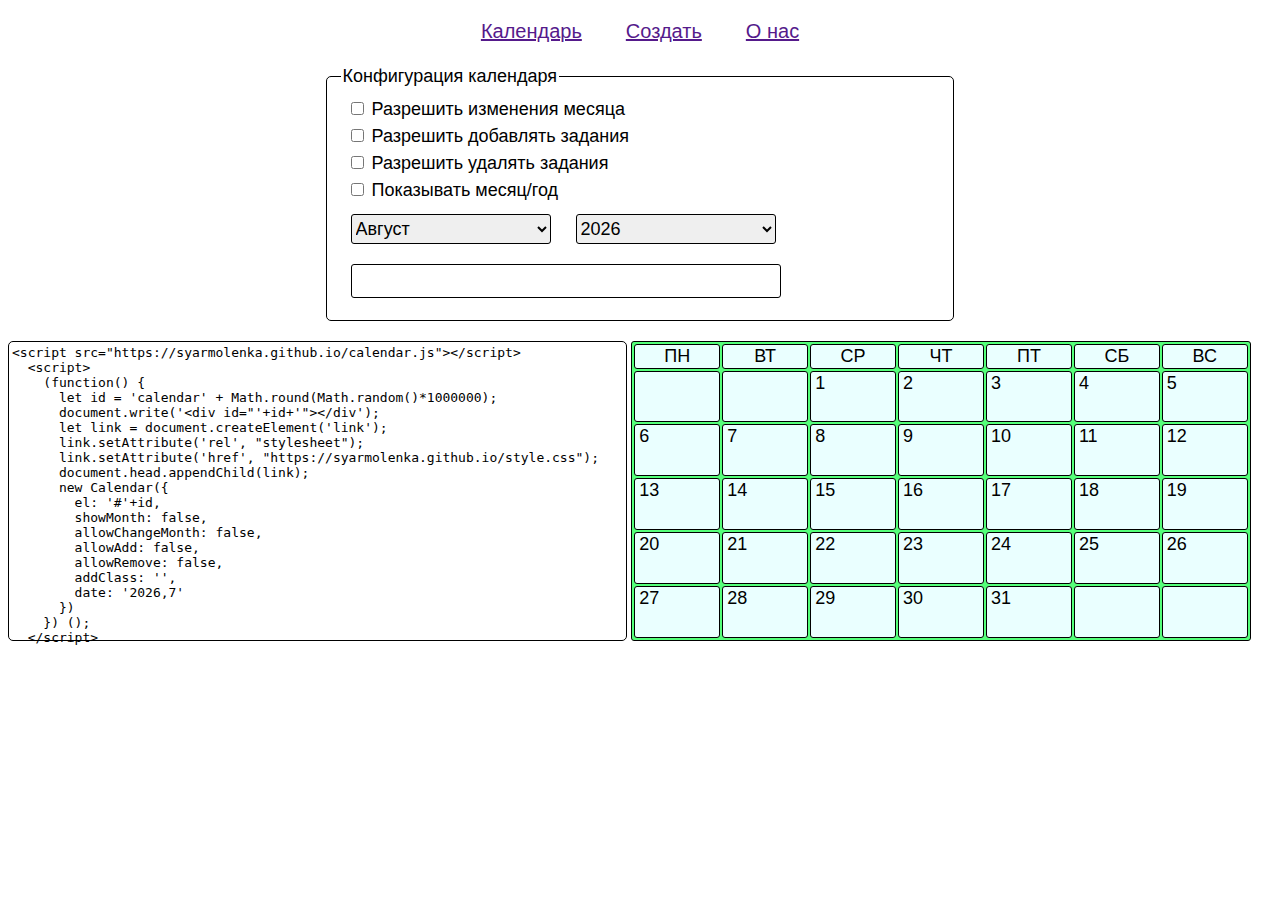
==== index.html @ 5ba9110d "font" ====
<!DOCTYPE html>
<html lang="en">
<head>
  <meta charset="UTF-8">
  <meta name="viewport" content="width=device-width, initial-scale=1.0">
  <meta http-equiv="X-UA-Compatible" content="ie=edge">
  <title>Calendar</title>
  <style>
    a {
      font: 20px Arial;
      margin: 20px;
    }
    .header {
      text-align: center;
      margin: 20px 0;
    }
    form {
      width: 100%;
    }
    fieldset, textarea {
      border: 1px solid #000;
      border-radius: 5px;
      font: 18px Arial;
      line-height: 1.5;
    }
    input {
      margin-left: 10px;
    }
    select, .input_text {
      font: 18px Arial;
      width: 200px;
      height: 30px;
      margin: 10px;
      border: 1px solid #000;
      border-radius: 3px;
    }
    .input_text {
      width: 424px;
    }
    #setup {
      margin: auto;
      width: 50%;
    }
    #code {
      border: 1px solid #000;
      border-radius: 5px;
      font: 13px Arial;
      height: 300px;
      width: 49%;
      box-sizing: border-box;
      display: inline-block;
      margin-top: 20px;
    }
    pre {
      margin: 3px;
      position:absolute;
    }
    #calendar {
      width: 49%;
      height: 300px;
      display: inline-block;
    }
    #calendar table {
      width: 100%;
      height: 100%
    }
    #calendar td {
      width: 40px;
      height: 20px;
    }
    #calendar th {
      font: 18px Arial;
      width: 40px;
      height: 20px;
    }
    #calendar .task {
      padding-left: 1px;
      width: 40px;
      overflow: hidden;
    }
    td, th {
      font: 18px Arial;
      width: 150px;
      height: 70px;
      border: 1px solid #000;
      border-radius: 3px;
      text-align: center;
      background: #EAFFFF;
      cursor: pointer;
    }
    th {
      font: 30px Arial;
    }
    tbody td {
      text-align: left;
      vertical-align: text-top;
    }
    span {
      margin: 3px;
    }
    table {
      margin: auto;
      border: 1px solid #000;
      border-radius: 3px;
      background: #55FF7A;
    }
    .task {
      padding-left: 1px;
      width: 140px;
      overflow: hidden;
    }
    .del_task {
      position: absolute;
      width: 16px;
      display: inline-block;
      background: red;
      text-align: center;
    }
    .task, .del_task {
      border: 1px solid #000;
      border-radius: 8px;
      height:16px;
      line-height: 0.9em;
    }
    .comment {
      position: absolute;
      left: 100px;
    }
    textarea:focus {
      outline: none;
    }
    .hide {
      display: none;
    }
    #about {
      font: 100px Arial;
      text-align: center;
    }
  </style>
</head>
<body>
  <header>
    <div class="header">
      <a href="" name="page1">Календарь</a>
      <a href="" name="page2">Создать</a>
      <a href="" name="page3">О нас</a>
    </div>
  </header>
  <div id="setup">
    <form name="setup">
      <fieldset>
        <legend>Конфигурация календаря</legend>
        <input type="checkbox" name="allowChangeMonth"> Разрешить изменения месяца<br>
        <input type="checkbox" name="allowAdd"> Разрешить добавлять задания<br>
        <input type="checkbox" name="allowRemove"> Разрешить удалять задания<br>
        <input type="checkbox" name="showMonth"> Показывать месяц/год<br>
        <select name="month" id="month"></select>
        <select name="year" id="year"></select><br>
        <input type="text" name="addClass" class="input_text">
      </fieldset>
    </form>
  </div>
  <div id="code">
    <pre></pre>
  </div>
  <div id="calendar"></div>

  <script type="text/javascript" src="calendar.js"></script>
  <script type="text/javascript" src="script.js"></script>
  <script type="text/javascript" src="spa.js"></script>
</body>
</html>
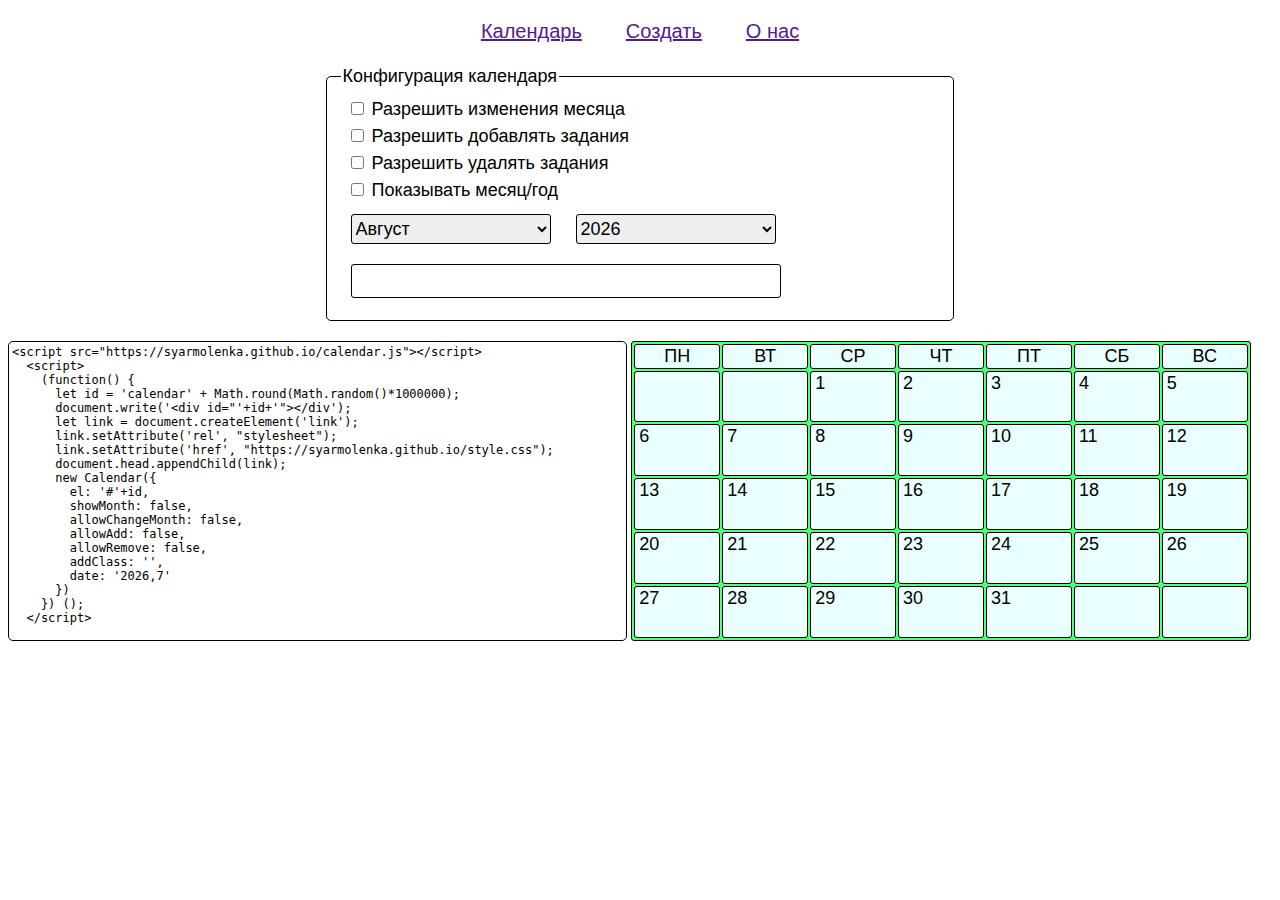
==== commit d08c4ddf: "font" ====
--- a/index.html
+++ b/index.html
@@ -44,7 +44,7 @@
     #code {
       border: 1px solid #000;
       border-radius: 5px;
-      font: 13px Arial;
+      font: 12px Arial;
       height: 300px;
       width: 49%;
       box-sizing: border-box;
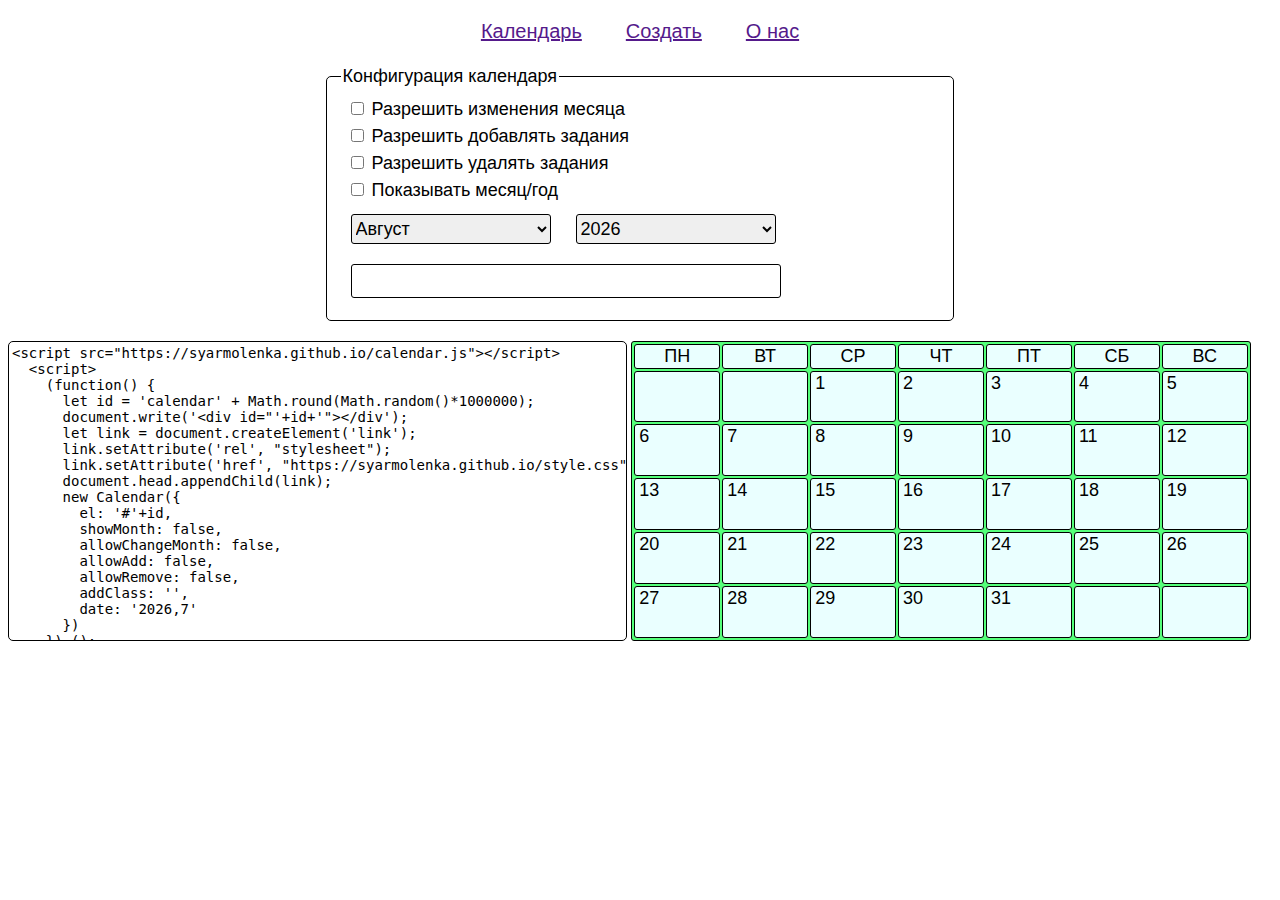
==== commit ec88d996: "have made changes" ====
--- a/index.html
+++ b/index.html
@@ -44,16 +44,16 @@
     #code {
       border: 1px solid #000;
       border-radius: 5px;
-      font: 12px Arial;
+      font: 14px Arial;
       height: 300px;
       width: 49%;
       box-sizing: border-box;
       display: inline-block;
       margin-top: 20px;
+      overflow: scroll;
     }
     pre {
       margin: 3px;
-      position:absolute;
     }
     #calendar {
       width: 49%;
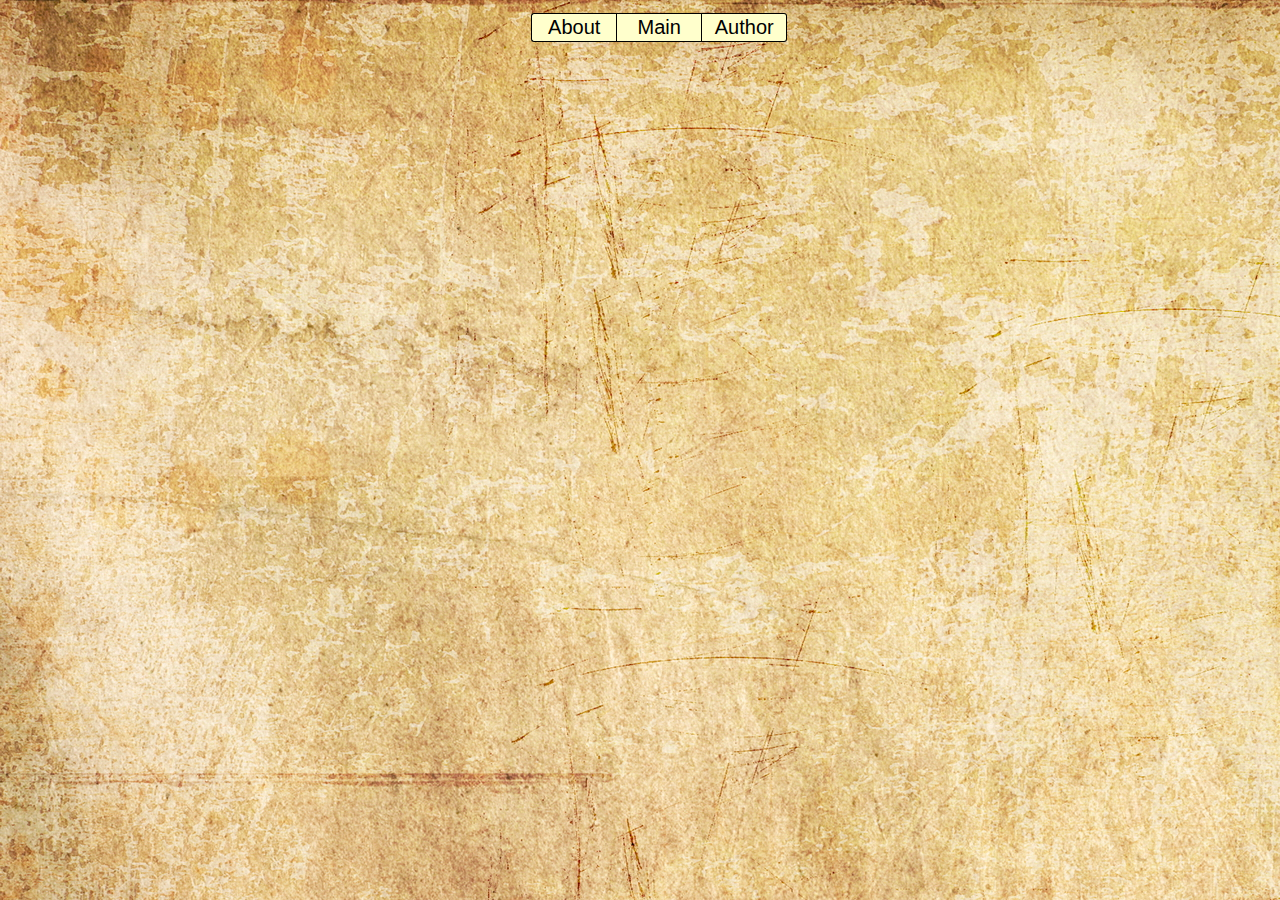
==== commit 04d26b74: "weather" ====
--- a/index.html
+++ b/index.html
@@ -4,169 +4,54 @@
   <meta charset="UTF-8">
   <meta name="viewport" content="width=device-width, initial-scale=1.0">
   <meta http-equiv="X-UA-Compatible" content="ie=edge">
-  <title>Calendar</title>
-  <style>
-    a {
-      font: 20px Arial;
-      margin: 20px;
-    }
-    .header {
-      text-align: center;
-      margin: 20px 0;
-    }
-    form {
-      width: 100%;
-    }
-    fieldset, textarea {
-      border: 1px solid #000;
-      border-radius: 5px;
-      font: 18px Arial;
-      line-height: 1.5;
-    }
-    input {
-      margin-left: 10px;
-    }
-    select, .input_text {
-      font: 18px Arial;
-      width: 200px;
-      height: 30px;
-      margin: 10px;
-      border: 1px solid #000;
-      border-radius: 3px;
-    }
-    .input_text {
-      width: 424px;
-    }
-    #setup {
-      margin: auto;
-      width: 50%;
-    }
-    #code {
-      border: 1px solid #000;
-      border-radius: 5px;
-      font: 14px Arial;
-      height: 300px;
-      width: 49%;
-      box-sizing: border-box;
-      display: inline-block;
-      margin-top: 20px;
-      overflow: scroll;
-    }
-    pre {
-      margin: 3px;
-    }
-    #calendar {
-      width: 49%;
-      height: 300px;
-      display: inline-block;
-    }
-    #calendar table {
-      width: 100%;
-      height: 100%
-    }
-    #calendar td {
-      width: 40px;
-      height: 20px;
-    }
-    #calendar th {
-      font: 18px Arial;
-      width: 40px;
-      height: 20px;
-    }
-    #calendar .task {
-      padding-left: 1px;
-      width: 40px;
-      overflow: hidden;
-    }
-    td, th {
-      font: 18px Arial;
-      width: 150px;
-      height: 70px;
-      border: 1px solid #000;
-      border-radius: 3px;
-      text-align: center;
-      background: #EAFFFF;
-      cursor: pointer;
-    }
-    th {
-      font: 30px Arial;
-    }
-    tbody td {
-      text-align: left;
-      vertical-align: text-top;
-    }
-    span {
-      margin: 3px;
-    }
-    table {
-      margin: auto;
-      border: 1px solid #000;
-      border-radius: 3px;
-      background: #55FF7A;
-    }
-    .task {
-      padding-left: 1px;
-      width: 140px;
-      overflow: hidden;
-    }
-    .del_task {
-      position: absolute;
-      width: 16px;
-      display: inline-block;
-      background: red;
-      text-align: center;
-    }
-    .task, .del_task {
-      border: 1px solid #000;
-      border-radius: 8px;
-      height:16px;
-      line-height: 0.9em;
-    }
-    .comment {
-      position: absolute;
-      left: 100px;
-    }
-    textarea:focus {
-      outline: none;
-    }
-    .hide {
-      display: none;
-    }
-    #about {
-      font: 100px Arial;
-      text-align: center;
-    }
-  </style>
+  <title>Document</title>
+  <link rel="stylesheet" href="style.css">
 </head>
 <body>
   <header>
-    <div class="header">
-      <a href="" name="page1">Календарь</a>
-      <a href="" name="page2">Создать</a>
-      <a href="" name="page3">О нас</a>
+    <div class="head">
+      <div class="request r1 hide">
+        <label><input type="radio" class="http" name="request" value="XHR"checked>XHR</label>
+      </div><div class="request r2 hide">
+        <label><input type="radio" class="http" name="request" value="fetch">fetch</label>
+      </div>
+    </div>
+    <div class="head">
+      <ul><li><a href="#" class="route a1">About</a></li><li><a href="#" class="route a2">Main</a></li><li><a href="#" class="route a3">Author</a></li></ul>
+    </div>
+    <div class="head search hide">
+      <div id="search">
+        <input type="text">
+        <div id="button">
+          Найти
+        </div>
+      </div>
     </div>
   </header>
-  <div id="setup">
-    <form name="setup">
-      <fieldset>
-        <legend>Конфигурация календаря</legend>
-        <input type="checkbox" name="allowChangeMonth"> Разрешить изменения месяца<br>
-        <input type="checkbox" name="allowAdd"> Разрешить добавлять задания<br>
-        <input type="checkbox" name="allowRemove"> Разрешить удалять задания<br>
-        <input type="checkbox" name="showMonth"> Показывать месяц/год<br>
-        <select name="month" id="month"></select>
-        <select name="year" id="year"></select><br>
-        <input type="text" name="addClass" class="input_text">
-      </fieldset>
-    </form>
-  </div>
-  <div id="code">
-    <pre></pre>
-  </div>
-  <div id="calendar"></div>
-
-  <script type="text/javascript" src="calendar.js"></script>
+  <main class="hide">
+    <div id="map">
+      <div id="star"><img src="pics/star-icon.png" alt=""> </div>
+    </div>
+  </main>
+  <footer class="hide">
+    <div id="history"></div>
+    <div id="weather">
+      <div></div>
+      <div></div>
+    </div>
+    <div id="favorite"></div>
+  </footer>
+  <div class="about"></div>
+  <div class="author"></div>
+  <script>
+    let stage = {};
+    let myMap;
+  </script>
+  <script src="http://api-maps.yandex.ru/2.1/?lang=ru_RU" type="text/javascript"></script>
+  <script type="text/javascript" src="observer.js"></script>
+  <script type="text/javascript" src="request.js"></script>
+  <script type="text/javascript" src="local.js"></script>
   <script type="text/javascript" src="script.js"></script>
-  <script type="text/javascript" src="spa.js"></script>
+  <script type="text/javascript" src="route.js"></script>
 </body>
 </html>
--- a/style.css
+++ b/style.css
@@ -0,0 +1,207 @@
+body {
+  background-image: url(pics/bgrimg.jpg);
+}
+.head {
+  margin-left: 1%;
+  display: inline-block;
+  width: 31.75%;
+  height: 40px;
+  text-align: center;
+  vertical-align: middle;
+}
+.head>* {
+  margin-top: 5px;
+  font: 20px Arial;
+}
+.request {
+  padding: 2px;
+  display: inline-block;
+  width: 80px;
+  border: 1px solid #000;
+  background: #ffc;
+  cursor: pointer;
+}
+.request>label {
+  cursor: pointer;
+}
+.request:hover {
+  background: #fd0;
+}
+.request.r1 {
+  border-right: none;
+  border-radius: 3px 0 0 3px;
+}
+.request.r2 {
+  border-radius: 0 3px 3px 0;
+}
+.http {
+  margin-left: 0;
+}
+li {
+  display: inline;
+}
+.route {
+  padding: 2px;
+  display: inline-block;
+  width: 80px;
+  text-decoration: none;
+  color: #000;
+  border: 1px solid #000;
+  background: #ffc;
+}
+.route:hover {
+  background: #fd0;
+}
+.route.a1 {
+  border-right: none;
+  border-radius: 3px 0 0 3px;
+}
+.route.a3 {
+  border-left: none;
+  border-radius: 0 3px 3px 0;
+}
+#search {
+  background: #fff;
+  overflow: hidden;
+  display: inline-block;
+  height: 25px;
+  border: 1px solid #000;
+  border-radius: 3px;
+}
+#search>input {
+  height: 80%;
+  border: none;
+  font-size: 20px;
+}
+#button {
+  display: inline-block;
+  width: 80px;
+  border-left: 1px solid #000;
+  padding: 1px;
+  cursor: pointer;
+  background: #ffc;
+}
+#button:hover {
+  background: #fd0;
+}
+#search>input:focus {
+  outline: none;
+}
+main {
+  display: inline-block;
+  width: 100%;
+  margin-top: 10px;
+}
+#map {
+  float: left;
+  border: 1px solid #000;
+  border-radius: 3px;
+  overflow: hidden;
+  height: 400px;
+  width: 98%;
+  display: inline;
+  margin: 1%;
+  margin-top: 0;
+  overflow: hidden;
+}
+#star {
+  position: absolute;
+  display: inline-block;
+  width: 50px;
+  height: 50px;
+  z-index: 1;
+  left: 93%;
+  top: 11%;
+}
+#star>img {
+  width: 50px;
+  height: 50px;
+  cursor: pointer;
+}
+footer>* {
+  background: #ffc;
+  margin-left: 1%;
+  display: inline-block;
+  width: 30.7%;
+  height: 140px;
+  border: 1px solid #000;
+  border-radius: 5px;
+  vertical-align: middle;
+  padding: 0.5%
+}
+.hide {
+  display: none;
+}
+.close {
+  background: #FF8c8c;
+  width: 20px;
+  border: none;
+  border-radius: 100%;
+  cursor: pointer;
+}
+.close:hover {
+  background: #f00;
+}
+.favorite {
+  text-align: right;
+}
+.favorite>span {
+  float: left
+}
+.favorite, .history {
+  background: #fff;
+  margin: 1px;
+  padding: 2px;
+  cursor: pointer;
+  border: 1px solid #000;
+  border-radius: 3px;
+}
+.favorite:hover, .history:hover {
+  background: #E4FF37;
+}
+.author {
+  text-align: center;
+}
+.author>* {
+  display: block;
+  margin: 10px
+}
+.author>span {
+  font: 40px Monotype Corsiva;
+  font-weight: 600;
+}
+.author>img {
+  width: 250px;
+  margin: auto;
+  border-radius: 3px;
+}
+.author a {
+  display: inline-block;
+  background-image: url(pics/socnet.png);
+  width: 300px;
+  height: 70px;
+  border-radius: 3px;
+}
+.gh {
+  background-position: 4px -39px;
+}
+.fb {
+  background-position: 6px -339px;
+}
+.sl {
+  background-position: 10px -189px;
+}
+.author li {
+  margin: 10px;
+  list-style: none;
+}
+.author>ul {
+  margin: 20px;
+  padding: 0;
+}
+
+.about {
+  font: 30px Monotype Corsiva;
+  font-weight: 600;
+  margin: 20px;
+}
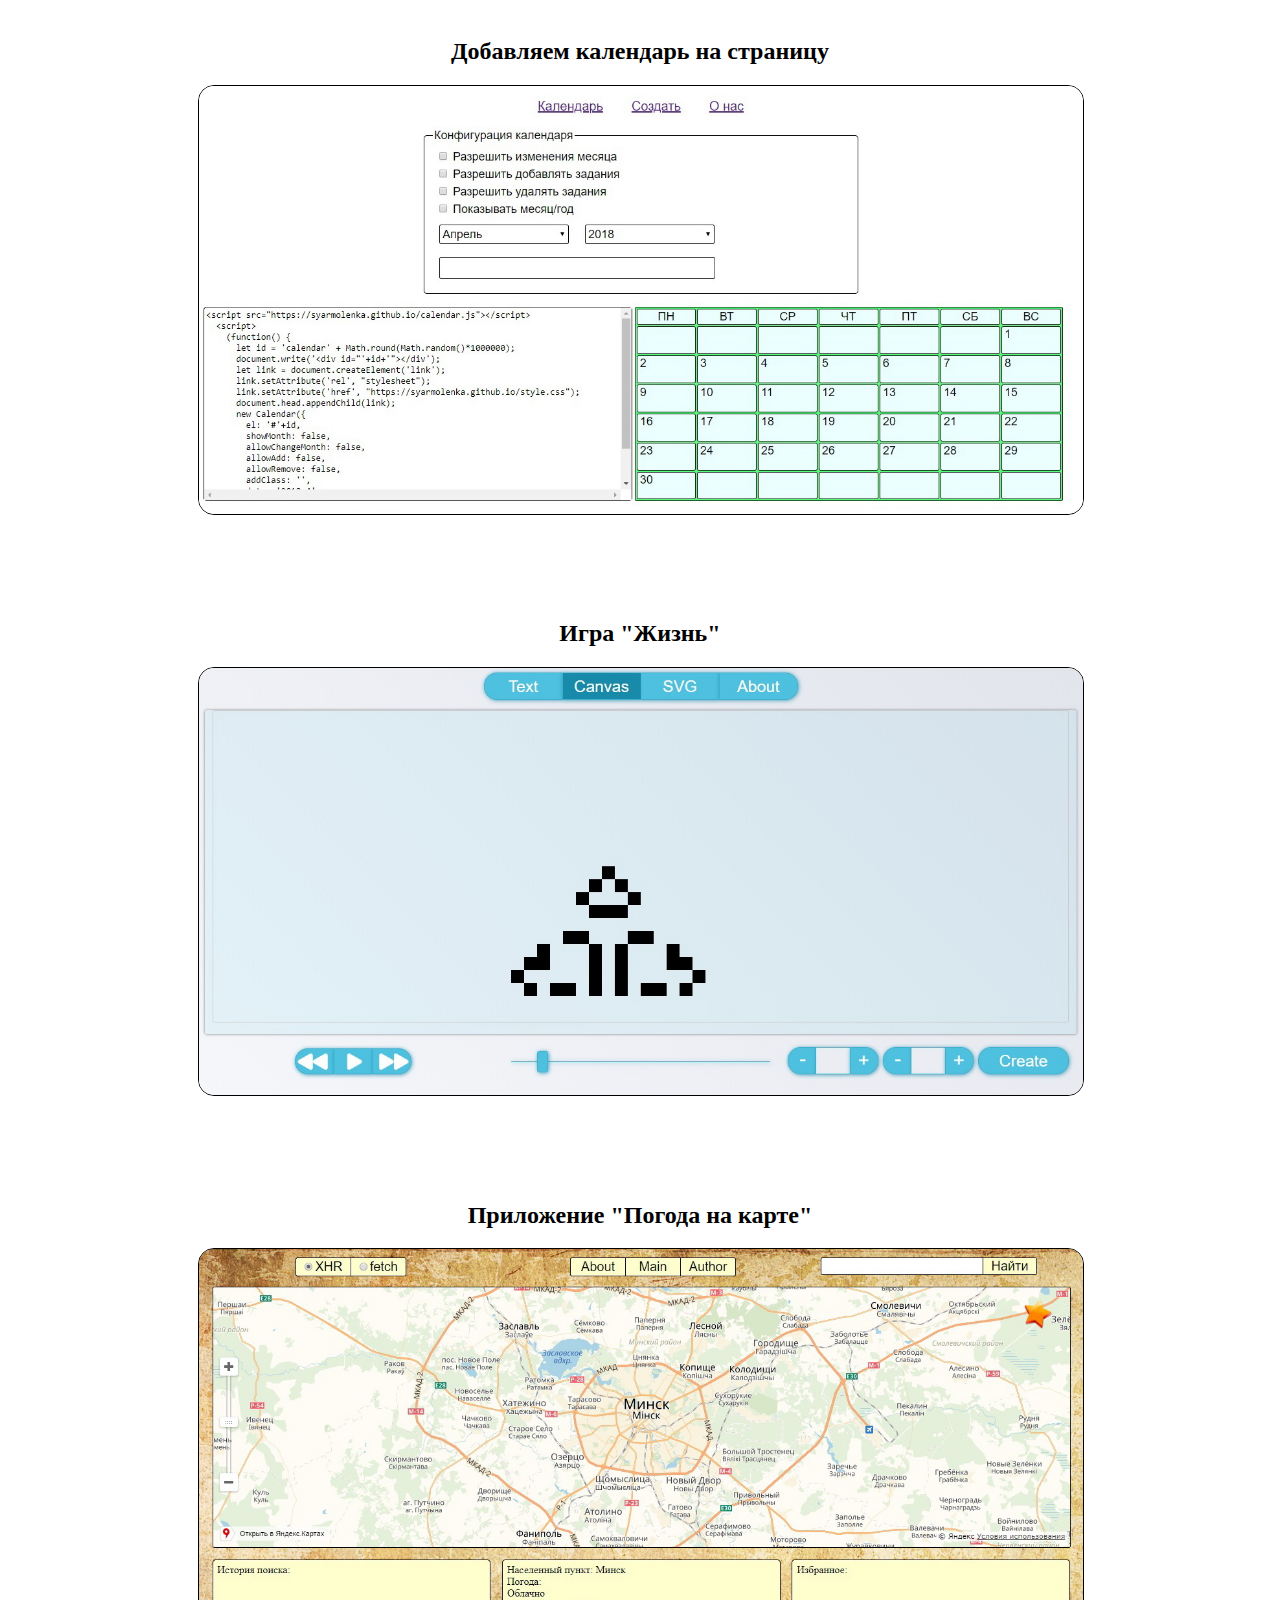
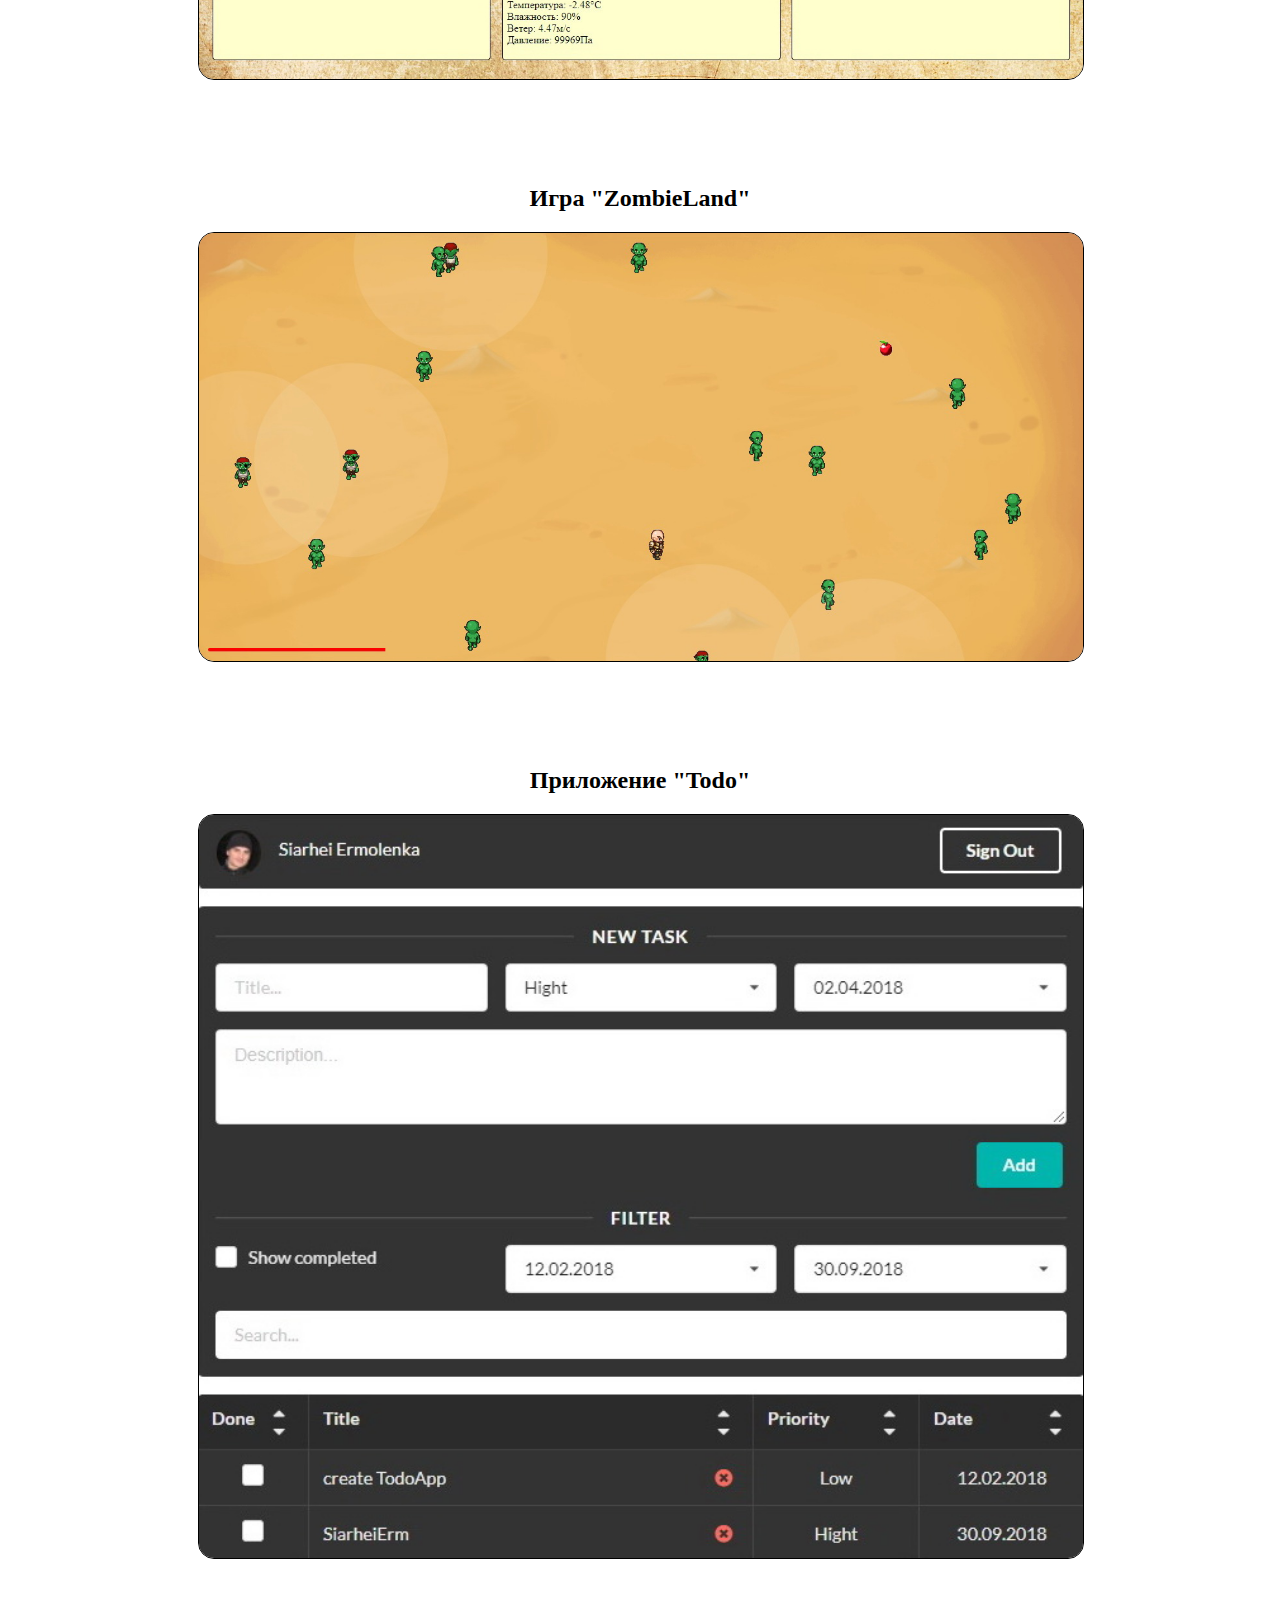
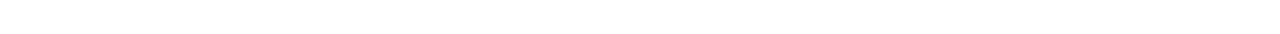
==== commit 0e585738: "add images, calendar & review page" ====
--- a/index.html
+++ b/index.html
@@ -1,57 +1,53 @@
-<!DOCTYPE html>
-<html lang="en">
-<head>
-  <meta charset="UTF-8">
-  <meta name="viewport" content="width=device-width, initial-scale=1.0">
-  <meta http-equiv="X-UA-Compatible" content="ie=edge">
-  <title>Document</title>
-  <link rel="stylesheet" href="style.css">
-</head>
-<body>
-  <header>
-    <div class="head">
-      <div class="request r1 hide">
-        <label><input type="radio" class="http" name="request" value="XHR"checked>XHR</label>
-      </div><div class="request r2 hide">
-        <label><input type="radio" class="http" name="request" value="fetch">fetch</label>
-      </div>
-    </div>
-    <div class="head">
-      <ul><li><a href="#" class="route a1">About</a></li><li><a href="#" class="route a2">Main</a></li><li><a href="#" class="route a3">Author</a></li></ul>
-    </div>
-    <div class="head search hide">
-      <div id="search">
-        <input type="text">
-        <div id="button">
-          Найти
-        </div>
-      </div>
-    </div>
-  </header>
-  <main class="hide">
-    <div id="map">
-      <div id="star"><img src="pics/star-icon.png" alt=""> </div>
-    </div>
-  </main>
-  <footer class="hide">
-    <div id="history"></div>
-    <div id="weather">
-      <div></div>
-      <div></div>
-    </div>
-    <div id="favorite"></div>
-  </footer>
-  <div class="about"></div>
-  <div class="author"></div>
-  <script>
-    let stage = {};
-    let myMap;
-  </script>
-  <script src="http://api-maps.yandex.ru/2.1/?lang=ru_RU" type="text/javascript"></script>
-  <script type="text/javascript" src="observer.js"></script>
-  <script type="text/javascript" src="request.js"></script>
-  <script type="text/javascript" src="local.js"></script>
-  <script type="text/javascript" src="script.js"></script>
-  <script type="text/javascript" src="route.js"></script>
-</body>
-</html>
+<!DOCTYPE html>
+<html lang="en">
+<head>
+	<meta charset="UTF-8">
+	<title>Page of Ermolenko Sergey</title>
+	<style>
+		.wrapper img {
+			margin: 0 15% 5% 15%;
+			width: 70%;
+			border: 1px solid #000;
+			border-radius: 1em;
+		}
+		.wrapper h2 {
+			margin-top: 3%;
+			text-align: center;
+		}
+	</style>
+</head>
+<body>
+	<div class="wrapper">
+		<div class='calendar'>
+			<h2>Добавляем календарь на страницу</h2>
+			<a href="https://syarmolenka.github.io/calendar/">
+				<img src="./Calendar.jpg" alt="np pics">
+			</a>
+		</div>
+		<div class='gameLife'>
+			<h2>Игра "Жизнь"</h2>
+			<a href="https://syarmolenka.github.io/gamelife/">
+				<img src="./GameLife.jpg" alt="np pics">
+			</a>
+		</div>
+		<div class='weather'>
+			<h2>Приложение "Погода на карте"</h2>
+			<a href="https://syarmolenka.github.io/weather/">
+				<img src="./Weather.jpg" alt="np pics">
+			</a>
+		</div>
+		<div class='zombie'>
+			<h2>Игра "ZombieLand"</h2>
+			<a href="https://syarmolenka.github.io/zombieLand/">
+				<img src="./ZombieLand.jpg" alt="np pics">
+			</a>
+		</div>
+		<div class='todo'>
+			<h2>Приложение "Todo"</h2>
+			<a href="https://syarmolenka.github.io/todo/">
+				<img src="./Todo.jpg" alt="np pics">
+			</a>
+		</div>
+	</div>
+</body>
+</html>
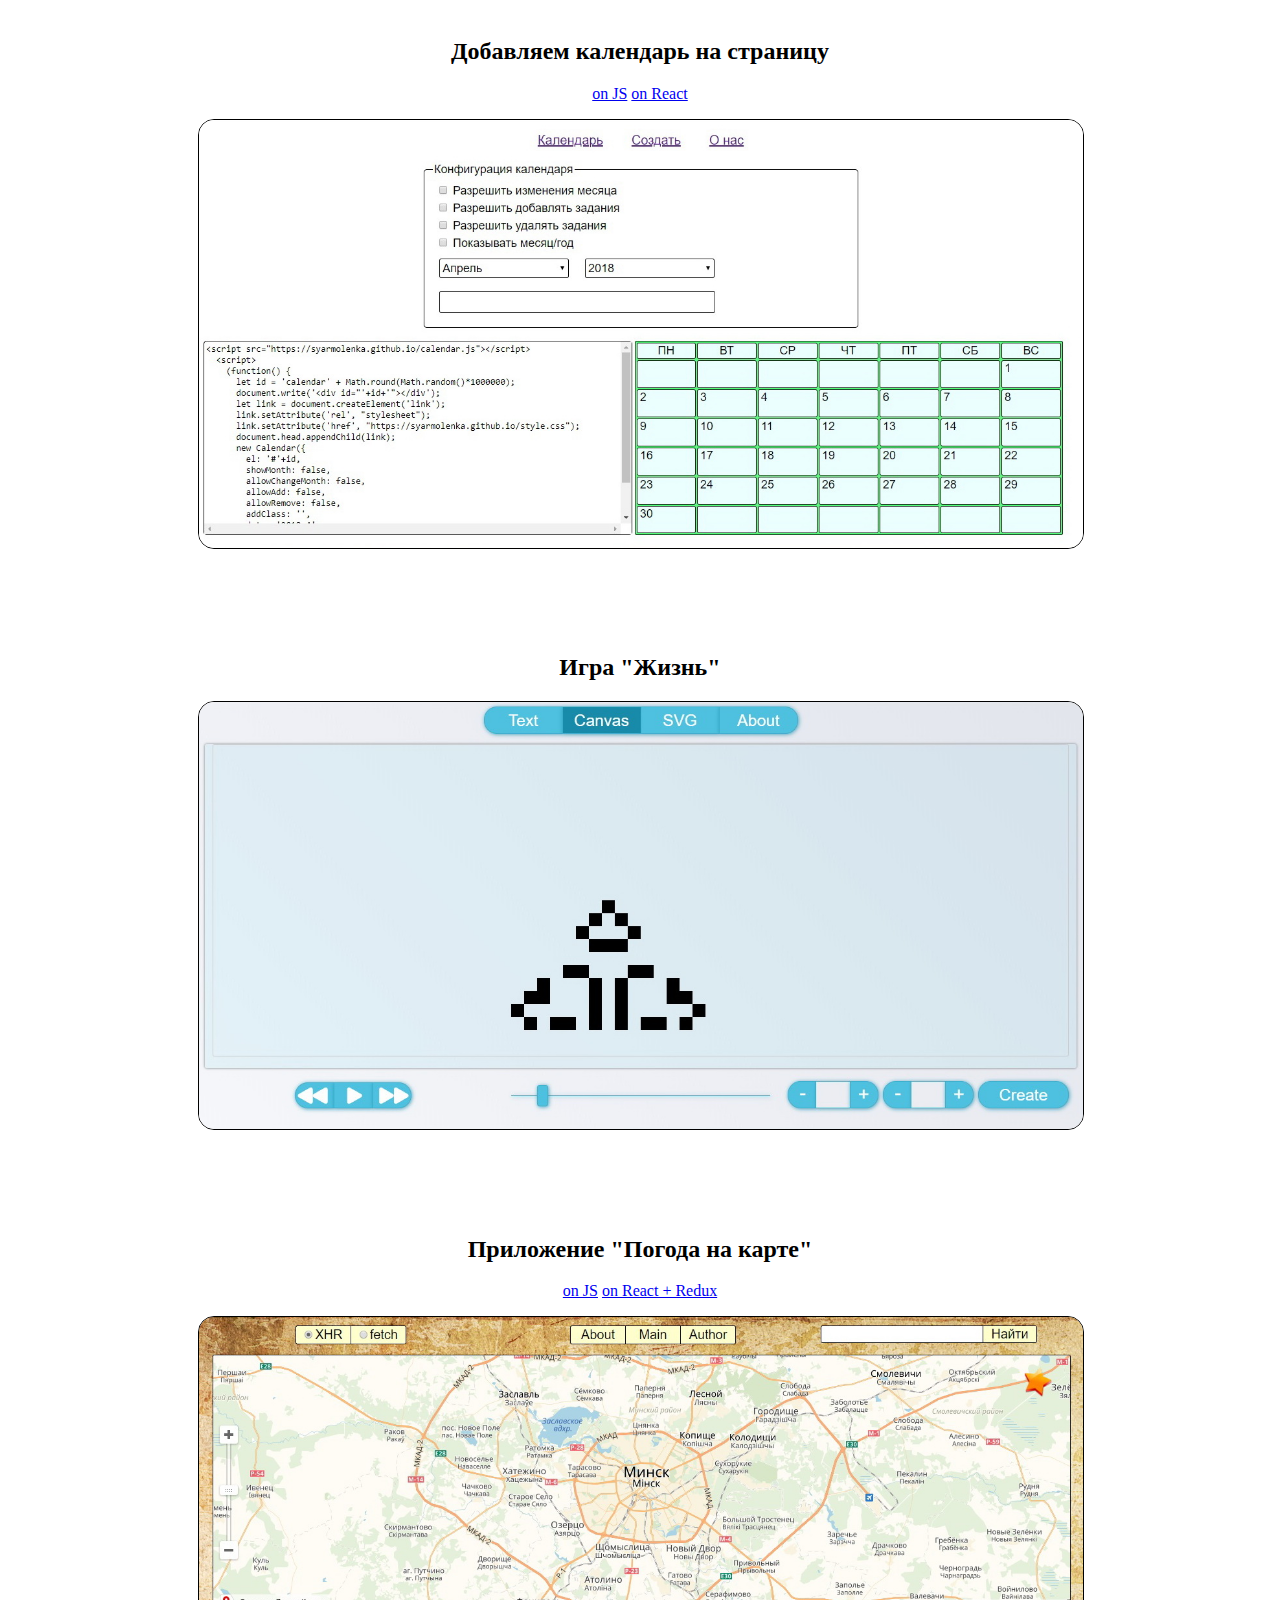
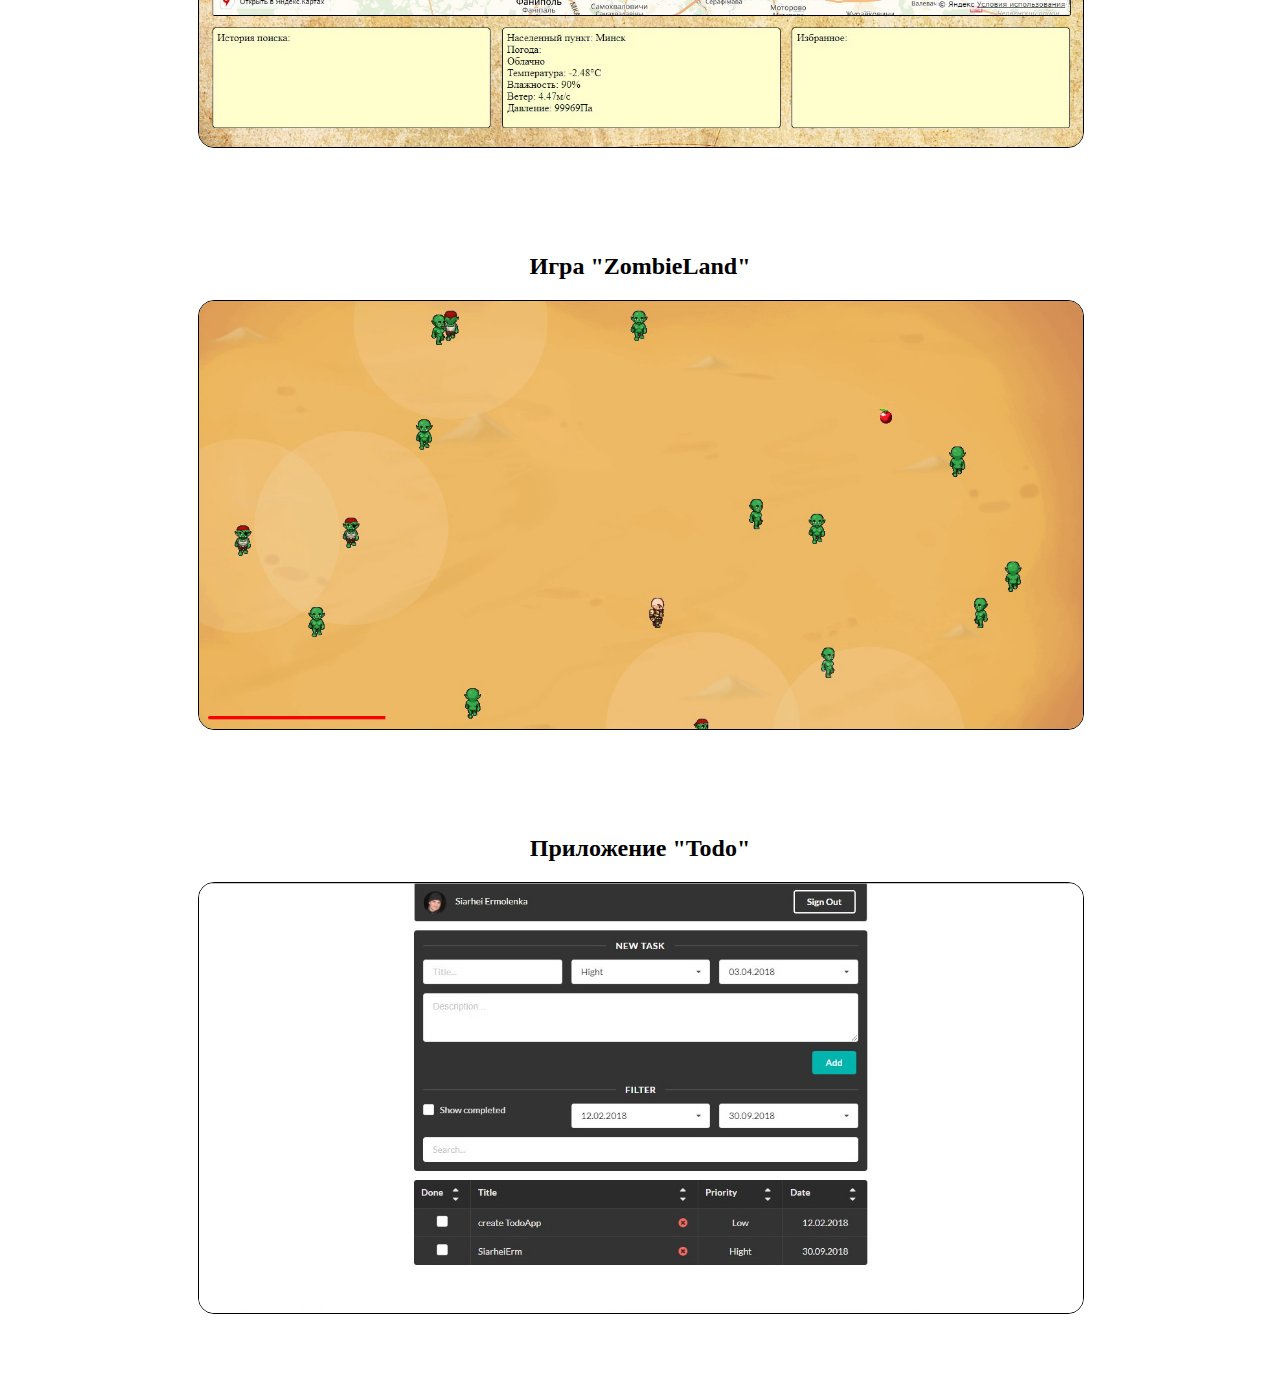
==== commit d6a07c51: "update data" ====
--- a/index.html
+++ b/index.html
@@ -14,15 +14,21 @@
 			margin-top: 3%;
 			text-align: center;
 		}
+		.center {
+			text-align: center;
+			margin-bottom: 1em;
+		}
 	</style>
 </head>
 <body>
 	<div class="wrapper">
 		<div class='calendar'>
 			<h2>Добавляем календарь на страницу</h2>
-			<a href="https://syarmolenka.github.io/calendar/">
-				<img src="./Calendar.jpg" alt="np pics">
-			</a>
+			<div class='center'>
+				<a href="https://syarmolenka.github.io/calendar/">on JS</a>
+				<a href="https://syarmolenka.github.io/calendar2/">on React</a>
+			</div>
+			<img src="./Calendar.jpg" alt="np pics">
 		</div>
 		<div class='gameLife'>
 			<h2>Игра "Жизнь"</h2>
@@ -32,9 +38,11 @@
 		</div>
 		<div class='weather'>
 			<h2>Приложение "Погода на карте"</h2>
-			<a href="https://syarmolenka.github.io/weather/">
-				<img src="./Weather.jpg" alt="np pics">
-			</a>
+			<div class='center'>
+				<a href="https://syarmolenka.github.io/weather/">on JS</a>
+				<a href="https://syarmolenka.github.io/knowweather">on React + Redux</a>
+			</div>
+			<img src="./Weather.jpg" alt="np pics">
 		</div>
 		<div class='zombie'>
 			<h2>Игра "ZombieLand"</h2>
